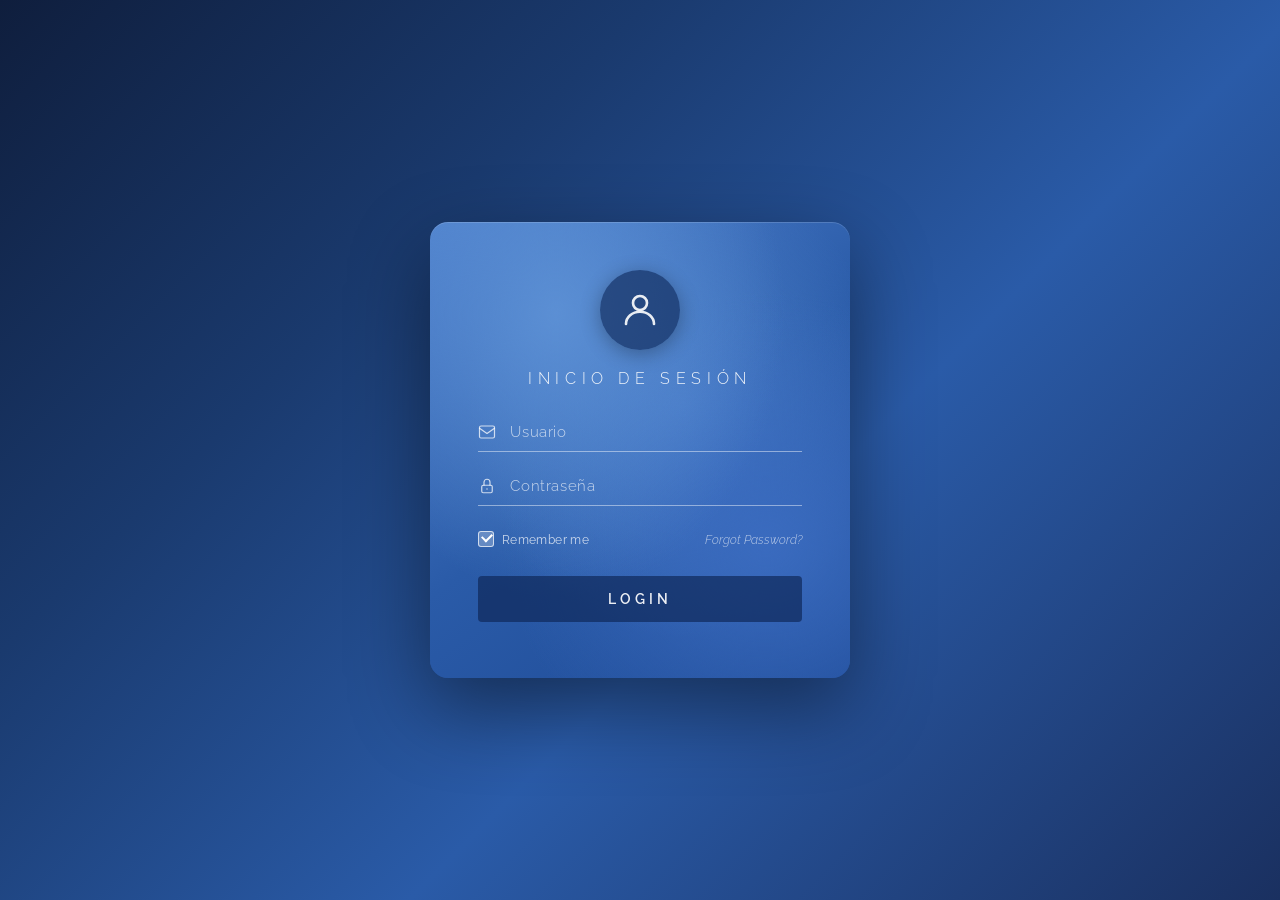
==== login/login.html @ 367ff16a "Se subió el archivo y carpeta login" ====
<!DOCTYPE html>
<html lang="en">
<head>
  <meta charset="UTF-8"/>
  <meta name="viewport" content="width=device-width, initial-scale=1.0"/>
  <title>Inicio de Sesión</title>
  <link href="https://fonts.googleapis.com/css2?family=Raleway:wght@300;400;500;600&display=swap" rel="stylesheet"/>
  <link rel="stylesheet" href="styles.css"/>
</head>
<body>

  <div class="card">

    <!-- Avatar -->
    <div class="avatar">
      <svg viewBox="0 0 24 24">
        <circle cx="12" cy="8" r="4"/>
        <path d="M4 20c0-4 3.6-7 8-7s8 3 8 7"/>
      </svg>
    </div>

    <h1>Inicio de Sesión</h1>

    <!-- Email -->
    <div class="field">
      <svg viewBox="0 0 24 24">
        <rect x="2" y="4" width="20" height="16" rx="2"/>
        <path d="M2 7l10 7 10-7"/>
      </svg>
      <input type="email" placeholder="Usuario"/>
    </div>

    <!-- Password -->
    <div class="field">
      <svg viewBox="0 0 24 24">
        <rect x="5" y="11" width="14" height="10" rx="2"/>
        <path d="M8 11V7a4 4 0 0 1 8 0v4"/>
        <circle cx="12" cy="16" r="1" fill="rgba(255,255,255,0.75)" stroke="none"/>
      </svg>
      <input type="password" placeholder="Contraseña"/>
    </div>

    <!-- Remember + Forgot -->
    <div class="row">
      <label class="remember">
        <input type="checkbox" checked/>
        <span>Remember me</span>
      </label>
      <a href="#" class="forgot">Forgot Password?</a>
    </div>

    <!-- Login button -->
    <button class="btn-login">Login</button>

  </div>

</body>
</html>
---- login/styles.css ----
* { box-sizing: border-box; margin: 0; padding: 0; }

body {
  min-height: 100vh;
  display: flex;
  align-items: center;
  justify-content: center;
  background: linear-gradient(135deg, #0f1e3d 0%, #1a3a6e 30%, #2a5ba8 60%, #1a3060 100%);
  font-family: 'Raleway', sans-serif;
}

.card {
  width: 420px;
  padding: 3rem 3rem 3.5rem;
  border-radius: 18px;
  background:
    radial-gradient(ellipse at 30% 20%, #5b8fd4 0%, transparent 55%),
    radial-gradient(ellipse at 80% 70%, #3a6bbf 0%, transparent 55%),
    radial-gradient(ellipse at 60% 40%, #4a7ec8 0%, transparent 60%),
    linear-gradient(145deg, #4e80cc 0%, #2a5ba8 50%, #1e4a96 100%);
  box-shadow:
    0 30px 80px rgba(0,0,0,0.45),
    inset 0 1px 0 rgba(255,255,255,0.15);
  display: flex;
  flex-direction: column;
  align-items: center;
}

/* Avatar */
.avatar {
  width: 80px;
  height: 80px;
  border-radius: 50%;
  background: rgba(15, 40, 90, 0.65);
  display: flex;
  align-items: center;
  justify-content: center;
  margin-bottom: 1.2rem;
  box-shadow: 0 4px 20px rgba(0,0,0,0.3);
}

.avatar svg {
  width: 42px;
  height: 42px;
  stroke: rgba(255,255,255,0.9);
  fill: none;
  stroke-width: 1.5;
  stroke-linecap: round;
  stroke-linejoin: round;
}

h1 {
  font-size: 1rem;
  font-weight: 300;
  letter-spacing: 0.35em;
  color: rgba(255,255,255,0.92);
  text-transform: uppercase;
  margin-bottom: 2.2rem;
}

/* Fields */
.field {
  width: 100%;
  display: flex;
  align-items: center;
  gap: 0.9rem;
  border-bottom: 1px solid rgba(255,255,255,0.45);
  padding-bottom: 0.6rem;
  margin-bottom: 1.6rem;
}

.field svg {
  width: 18px;
  height: 18px;
  stroke: rgba(255,255,255,0.75);
  fill: none;
  stroke-width: 1.6;
  stroke-linecap: round;
  stroke-linejoin: round;
  flex-shrink: 0;
}

.field input {
  flex: 1;
  background: transparent;
  border: none;
  outline: none;
  color: rgba(255,255,255,0.9);
  font-family: 'Raleway', sans-serif;
  font-size: 0.95rem;
  font-weight: 400;
  letter-spacing: 0.04em;
}

.field input::placeholder {
  color: rgba(255,255,255,0.7);
  font-weight: 300;
}

/* Remember + Forgot row */
.row {
  width: 100%;
  display: flex;
  align-items: center;
  justify-content: space-between;
  margin-bottom: 1.8rem;
}

.remember {
  display: flex;
  align-items: center;
  gap: 0.5rem;
  cursor: pointer;
}

.remember input[type="checkbox"] {
  appearance: none;
  width: 16px;
  height: 16px;
  border: 1.5px solid rgba(255,255,255,0.7);
  border-radius: 3px;
  background: rgba(255,255,255,0.15);
  cursor: pointer;
  position: relative;
  flex-shrink: 0;
}

.remember input[type="checkbox"]:checked {
  background: rgba(255,255,255,0.25);
}

.remember input[type="checkbox"]:checked::after {
  content: '';
  position: absolute;
  left: 3px; top: 1px;
  width: 8px; height: 5px;
  border-left: 2px solid white;
  border-bottom: 2px solid white;
  transform: rotate(-45deg);
}

.remember span {
  font-size: 0.78rem;
  color: rgba(255,255,255,0.75);
  font-weight: 400;
  letter-spacing: 0.03em;
}

.forgot {
  font-size: 0.78rem;
  color: rgba(255,255,255,0.65);
  font-style: italic;
  text-decoration: none;
  font-weight: 300;
  transition: color 0.2s;
}

.forgot:hover { color: rgba(255,255,255,0.95); }

/* Button */
.btn-login {
  width: 100%;
  padding: 0.95rem;
  background: rgba(15, 40, 90, 0.7);
  border: none;
  border-radius: 4px;
  color: rgba(255,255,255,0.92);
  font-family: 'Raleway', sans-serif;
  font-size: 0.85rem;
  font-weight: 600;
  letter-spacing: 0.28em;
  text-transform: uppercase;
  cursor: pointer;
  transition: background 0.25s, box-shadow 0.25s;
}

.btn-login:hover {
  background: rgba(10, 30, 75, 0.85);
  box-shadow: 0 6px 24px rgba(0,0,0,0.3);
}

.btn-login:active {
  transform: translateY(1px);
}
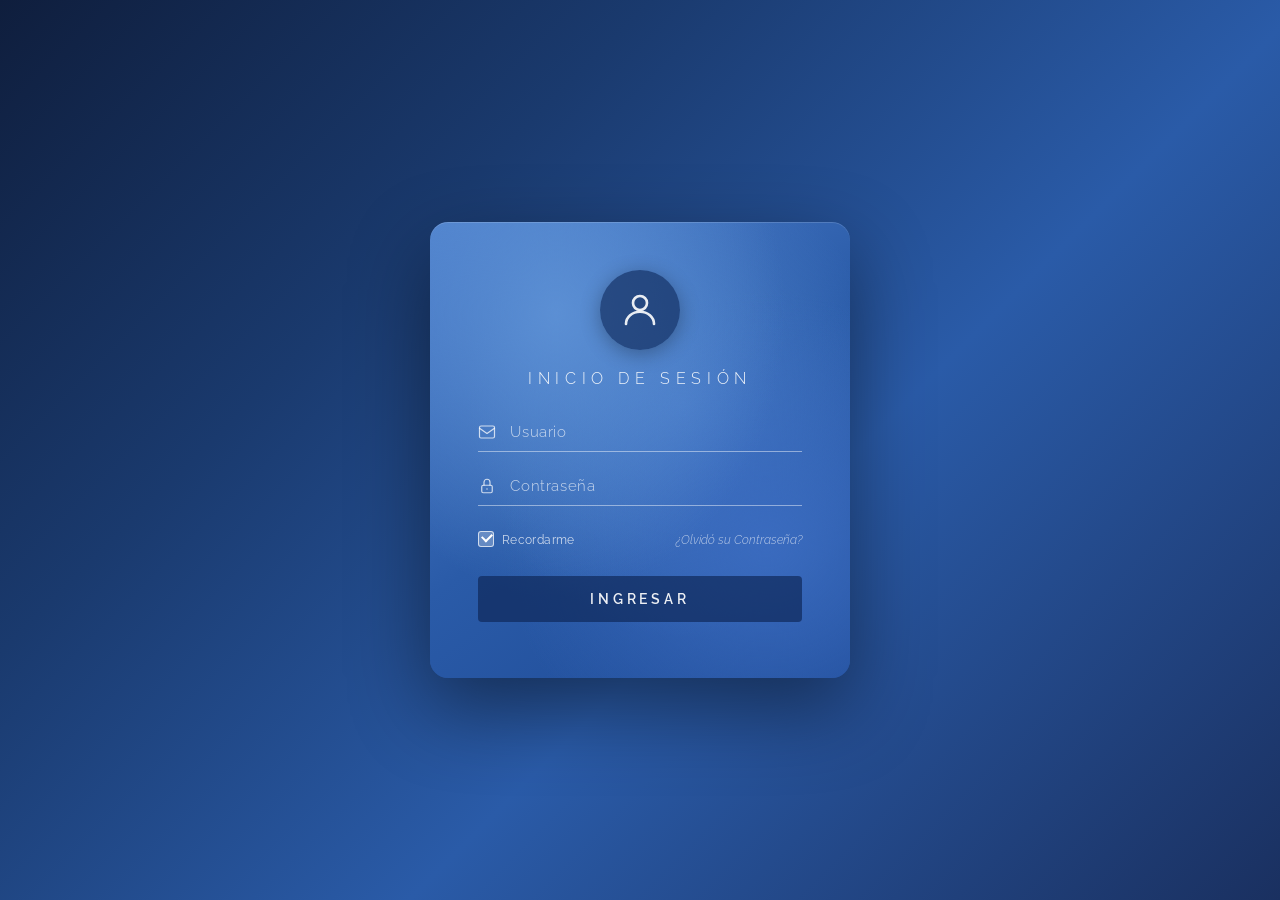
==== commit 68d71581: "Se agregaron nuevos labels" ====
--- a/login/login.html
+++ b/login/login.html
@@ -44,13 +44,13 @@
     <div class="row">
       <label class="remember">
         <input type="checkbox" checked/>
-        <span>Remember me</span>
+        <span>Recordarme</span>
       </label>
-      <a href="#" class="forgot">Forgot Password?</a>
+      <a href="#" class="forgot">¿Olvidó su Contraseña?</a>
     </div>
 
     <!-- Login button -->
-    <button class="btn-login">Login</button>
+    <button class="btn-login">Ingresar</button>
 
   </div>
 
